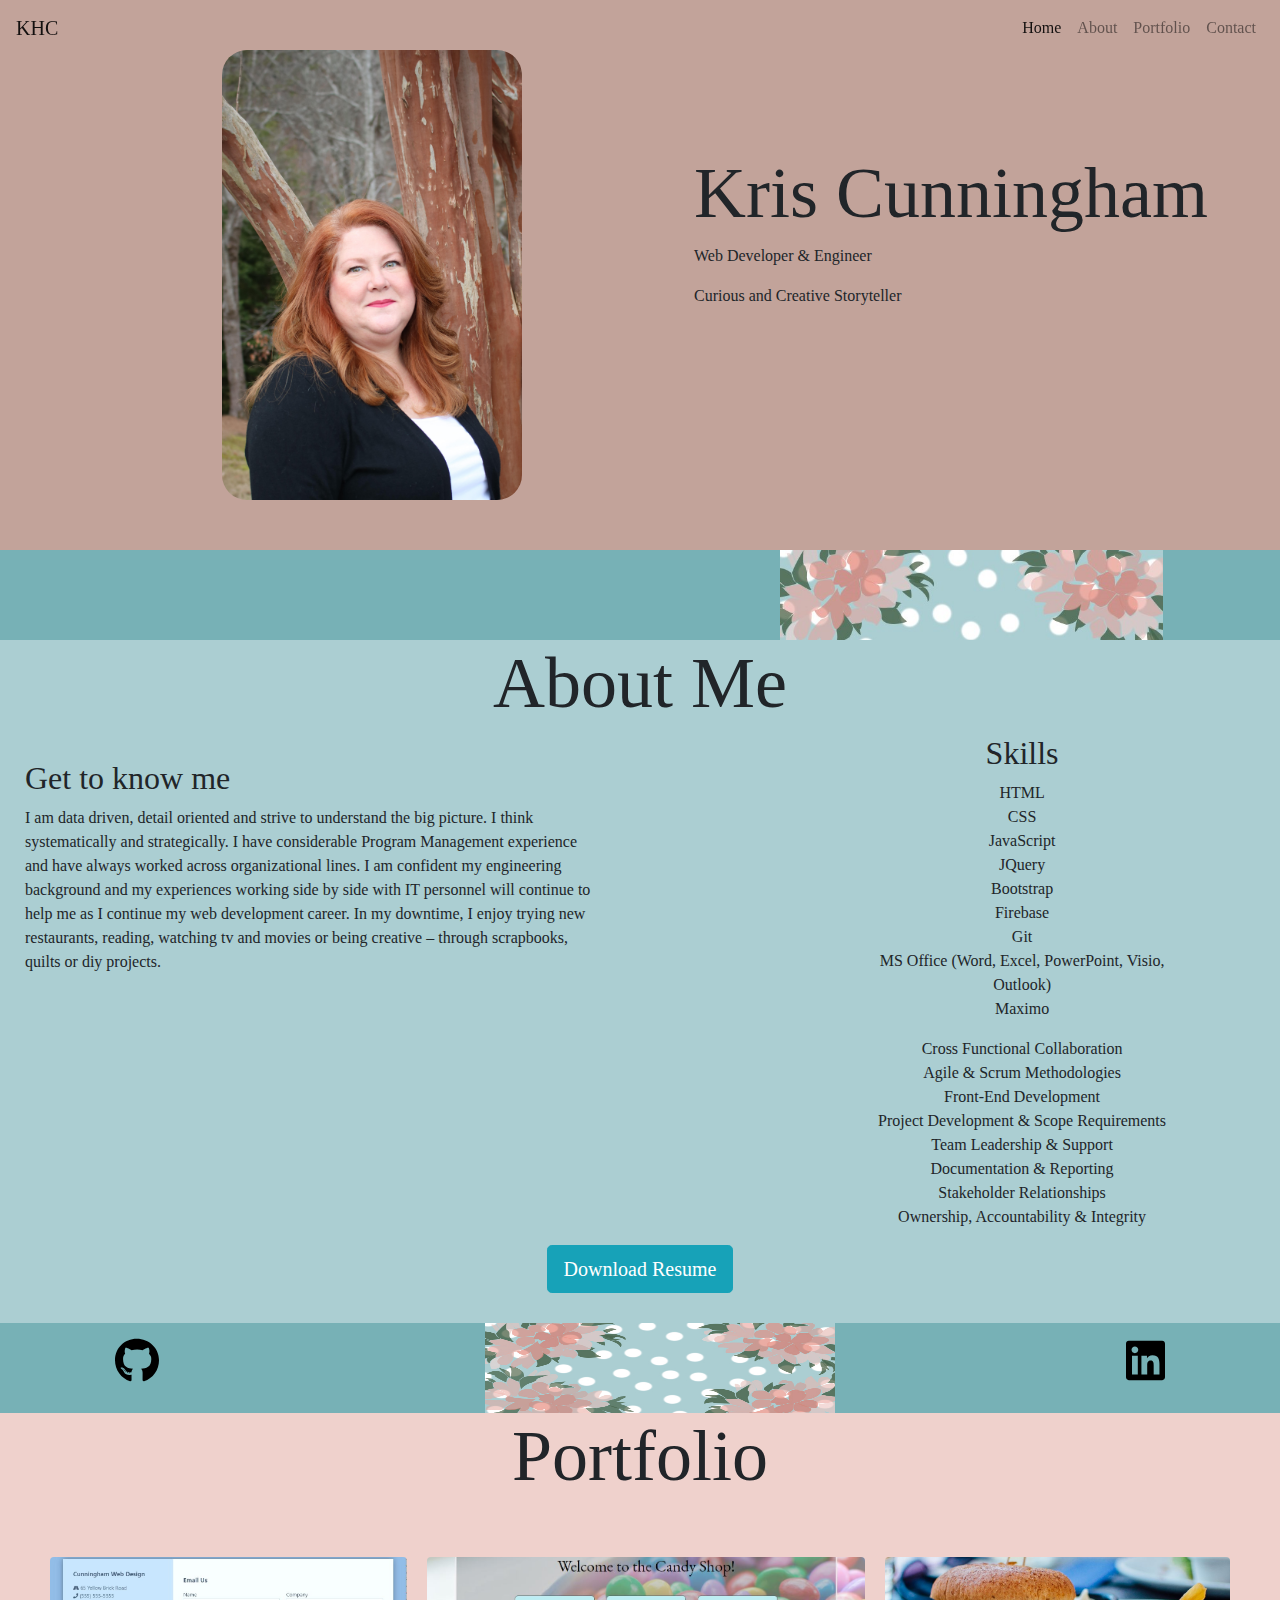
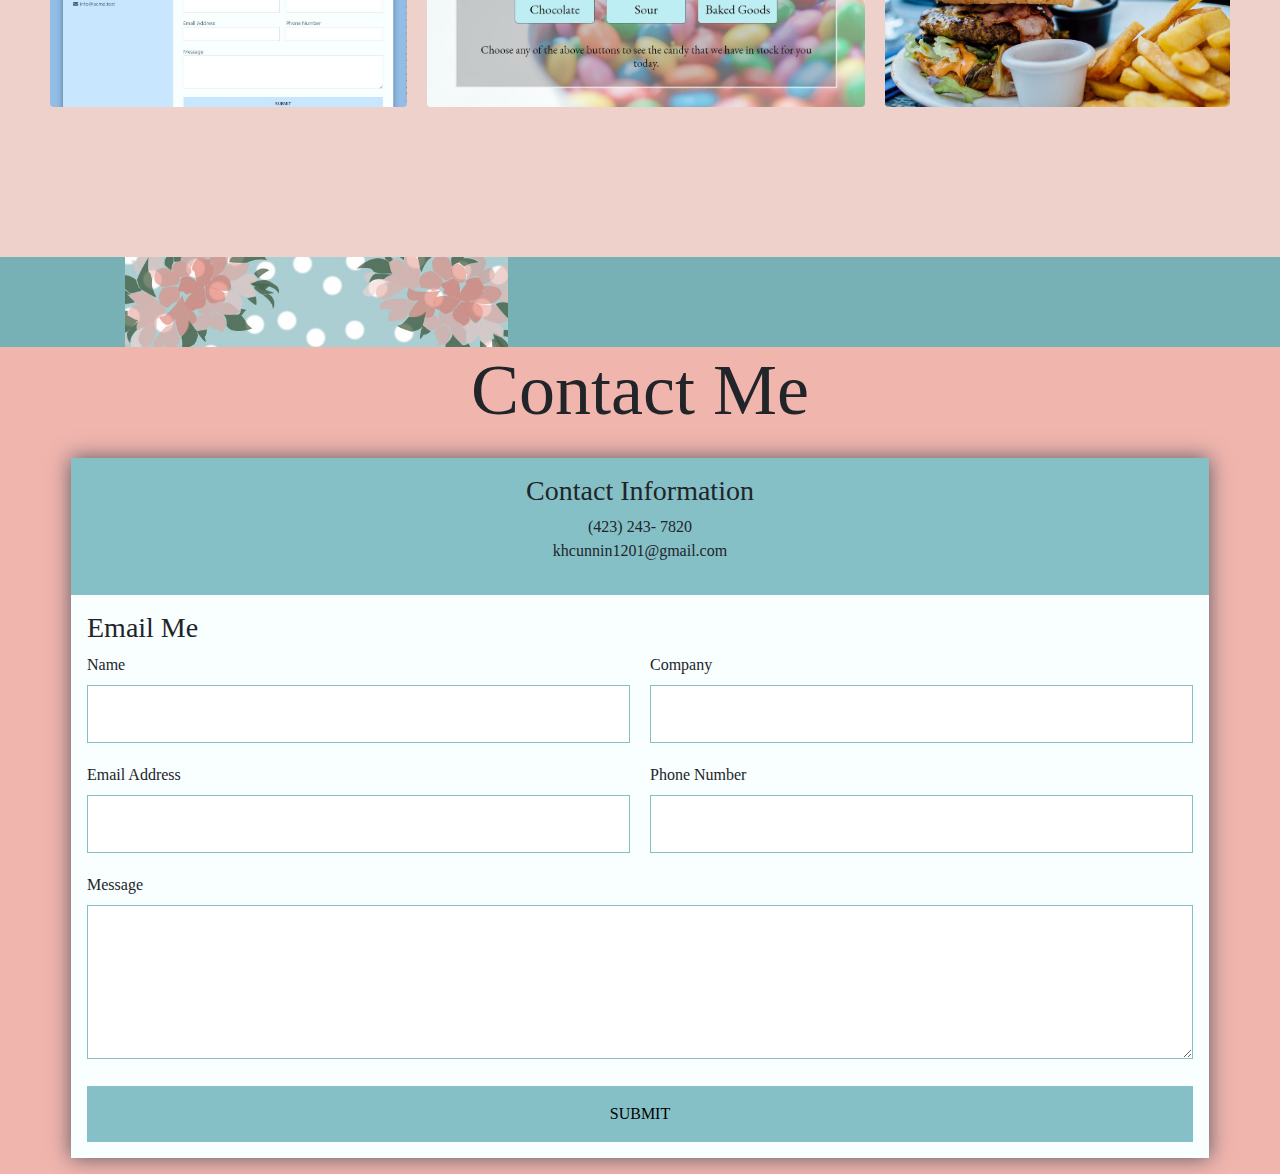
==== index.html @ acf3e019 "first commit" ====
<!DOCTYPE html>
<html lang="en">
  <head>
    <!-- Required meta tags -->
    <meta charset="utf-8" />
    <meta
      name="viewport"
      content="width=device-width, initial-scale=1, shrink-to-fit=no"
    />

    <!-- Bootstrap CSS -->
    <link
      rel="stylesheet"
      href="https://stackpath.bootstrapcdn.com/bootstrap/4.4.1/css/bootstrap.min.css"
      integrity="sha384-Vkoo8x4CGsO3+Hhxv8T/Q5PaXtkKtu6ug5TOeNV6gBiFeWPGFN9MuhOf23Q9Ifjh"
      crossorigin="anonymous"
    />

    <link rel="stylesheet" href="https://use.fontawesome.com/releases/v5.3.1/css/all.css" integrity="sha384-mzrmE5qonljUremFsqc01SB46JvROS7bZs3IO2EmfFsd15uHvIt+Y8vEf7N7fWAU"
    crossorigin="anonymous">

    <link rel="stylesheet" href="/style.css" />

    <title>KHC Capstone</title>
  </head>
  <body>
    <nav class="navbar fixed-top navbar-expand-lg navbar-light">
      <a class="navbar-brand" href="/index.html">KHC</a>
      <button
        class="navbar-toggler"
        type="button"
        data-toggle="collapse"
        data-target="#navbarNav"
        aria-controls="navbarNav"
        aria-expanded="false"
        aria-label="Toggle navigation"
      >
        <span class="navbar-toggler-icon"></span>
      </button>
      <div class="collapse navbar-collapse" id="navbarNav">
        <ul class="navbar-nav ml-auto">
          <li class="nav-item active">
            <a class="nav-link" href="#"
              >Home <span class="sr-only">(current)</span></a
            >
          </li>
          <li class="nav-item">
            <a class="nav-link" href="#about">About</a>
          </li>
          <li class="nav-item">
            <a class="nav-link" href="#portfolio">Portfolio</a>
          </li>
          <li class="nav-item">
            <a class="nav-link" href="#contact">Contact</a>
          </li>
        </ul>
      </div>
    </nav>

    <!-- home page begins -->
    <div class="container-fluid">
      <div id="top">
        <div class="background-image">
          <img src="/images/profilepic.jpg" alt="" class="myImage" />
        </div>
        <div class="info">
          <h1>Kris Cunningham</h1>
          <p>Web Developer & Engineer</p>
          <p>Curious and Creative Storyteller</p>
        </div>
      </div>
      <div class="home-logo">
        <img src="/images/bannerstrip.jpg" alt="" class="home-logo-img" />
      </div>

      <!-- ABOUT SECTION -->
      <div id="about">
        <h1 class="aboutMe">About Me</h1>
        <div class="row">
          <div class="col-lg-6">
            <div class="about-container">
              <h2>Get to know me</h2>
              <p>
                I am data driven, detail oriented and strive to understand the
                big picture. I think systematically and strategically. I have
                considerable Program Management experience and have always
                worked across organizational lines. I am confident my
                engineering background and my experiences working side by side
                with IT personnel will continue to help me as I continue my web
                development career. In my downtime, I enjoy trying new
                restaurants, reading, watching tv and movies or being creative –
                through scrapbooks, quilts or diy projects.
              </p>
            </div>
          </div>
          <div class="col-lg-2"></div>
          <div class="col-lg-3">
            <div class="skillset">
              <h2>Skills</h2>
              <div class="skill-container">
                <div id="tech"></div>
                <div id="mgmt"></div>
              </div>
            </div>
          </div>
        </div>
        <div class="resume">
          <a href="/Kris Cunningham Feb 2020.pdf" class="btn btn-info btn-lg resume"
            >Download Resume</a
          >
        </div>
        <div class="home-logo about-logo">
            
            <a href="https://github.com/khcunnin1201/" target="_blank""><img class="social git" src="/images/github-brands.svg" alt=""></a>
            <img src="/images/banner3.jpg" alt="" class="about-img">

           
            


        <a href="https://www.linkedin.com/in/kris-cunningham/" target="_blank">
            <img class="social linkedin" src="/images/linkedin-brands.svg" alt=""></a>
        </div>
    </div>
    <div id="portfolio">
        <h1 class="port">Portfolio</h1>
        <div class="wrapper">
            <div class="grid-item">
                <a href="https://khcunnin-contact-form.netlify.com/" target="_blank">
                <img src="/images/contactform.JPG" alt="">
            </a>
            </div>
            <div class="grid-item">
                <a href="https://khcunnin-candyshop.netlify.com/" target="_blank">
                <img src="/images/candyshop.JPG" alt="">
            </a>
            </div>
            <div class="grid-item">
                <a href="https://khcunnin-restaurant-mobile.netlify.com/" target="_blank">
                <img src="/images/restaurant.JPG" alt="">
            </a>
            </div>
        </div>
        
    </div>
    <div class="home-logo contact-logo">
        <img src="/images/bannerstrip.jpg" alt="">
    </div>
    <div id="contact">
        <h1 class="contactMe">Contact Me</h1>
        <!-- contact form begins  -->
             <div class="contact-container">
                <div class="contact-wrapper">
                    <div class="company-info">
                       <h3>Contact Information</h3>
                       <ul>
                           <li><i class="fas fa-phone"></i> (423) 243- 7820</li>
                           <li><i class="fas fa-envelope"></i> khcunnin1201@gmail.com</li>
                       </ul>
                   </div>
                   <div class="contact">
                       <h3>Email Me</h3>
                       <div class="alert">Your message has been sent.</div>
                       <form id="contactForm" action="https://formspree.io/mlebepkz" method="POST">
                        
                           <p> <label>Name</label> <input type="text" name="name" id="name"> </p>
                           <p> <label>Company</label> <input type="text" name="company" id="company"> </p>
                           <p> <label>Email Address</label> <input type="text" name="email" id="email"> </p>
                           <p> <label>Phone Number</label> <input type="text" name="phone" id="phone"> </p>
                           <p class="full"> <label>Message</label> <textarea name="message" id="message" rows="5"></textarea> </p>
                           <p class="full"> <button type="submit">Submit</button> </p>
                       </form>
                   </div>
                </div>
            </div> 
            
    </div>

            
            
             
            
            
    </div>
    <!-- Container fluid container-->

    <!-- Optional JavaScript -->
    <!-- jQuery first, then Popper.js, then Bootstrap JS -->
    <script
      src="https://code.jquery.com/jquery-3.4.1.slim.min.js"
      integrity="sha384-J6qa4849blE2+poT4WnyKhv5vZF5SrPo0iEjwBvKU7imGFAV0wwj1yYfoRSJoZ+n"
      crossorigin="anonymous"
    ></script>
    <script
      src="https://cdn.jsdelivr.net/npm/popper.js@1.16.0/dist/umd/popper.min.js"
      integrity="sha384-Q6E9RHvbIyZFJoft+2mJbHaEWldlvI9IOYy5n3zV9zzTtmI3UksdQRVvoxMfooAo"
      crossorigin="anonymous"
    ></script>
    <script
      src="https://stackpath.bootstrapcdn.com/bootstrap/4.4.1/js/bootstrap.min.js"
      integrity="sha384-wfSDF2E50Y2D1uUdj0O3uMBJnjuUD4Ih7YwaYd1iqfktj0Uod8GCExl3Og8ifwB6"
      crossorigin="anonymous"
    ></script>
    <script src="/main.js"></script>
  </body>
</html>
---- style.css ----
* {
    margin: 0;
    padding: 0;
    font-family: 'Forum', cursive;
    
}

html{
  scroll-behavior: smooth; 
  
}
body {
  background-color: #333;

}

.container-fluid {
  padding: 0 0 0 0;
  margin: 0 0 0 0;
}




/* TOP */
#top {
  background-color: #C2A39A;
  display: flex;
  flex-wrap: wrap;
  justify-content: space-evenly;
}
.background-image {
  max-width: 100%;
}

 img.myImage {
  margin-top: 50px;
  margin-bottom: 50px;
  margin-left: 150px;
  max-height: 450px;
  border-radius: 25px;
}
.info {
  margin: 150px 0 0 100px;
}
.info h1 {
  font-size: 4.5rem;
  
}

.home-logo {
  height: 90px;
  background-color: #77B1B6;
}

.home-logo-img {
  height: 90px;
  margin-left: 780px;
}

/* ABOUT ME SECTION */
#about {
  background-color: #ABCED2;
}
.aboutMe, .port, .contactMe {
  font-size: 4.5rem;
  text-align: center;
}
.about-container {
  padding: 25px;
}

.resume {
  text-align: center;
  margin-bottom: 15px;
}
.about-logo-img {
  height: 90px;
  margin: 0 35% ;
}
.about-logo {
  text-align: center;
  height: 90px;
  
}
.about-img {
  height: 90px;
  width: 350px;
  margin-left: 35px;
}

.skillset {
  text-align: center;
}
ul li {
  list-style: none;
}



img.social  {
  padding: 15px;
  height: 75px;
}

 .linkedin {
  margin-right: 100px;
  float: right;
  
}
.git {
  float: left;
  margin-left: 100px;
}

/*  PORTFOLIO SECTION */
#portfolio {
  background-color: #EFD1CC;
  padding-bottom: 100px;
  
}
#portfolio h1 {
  text-align: center;
}



.wrapper {
  display: grid;
  grid-template-columns: repeat(auto-fit, minmax(150px, auto));
  grid-auto-rows: minmax(auto, 150px);
  grid-gap: 20px;
  padding: 50px;
}
.wrapper .grid-item {
  transition: .8s;
}
.grid-item img {
  width: 100%;
  height: 100%;
  object-fit: cover;
  border-radius: 4px;
}
.wrapper .grid-item:hover {
  box-shadow: 2px 2px 30px rgba(0, 0, 0, 0.7);
  transition: .8s;
}

/*  CONTACT SECTION */
.contactMe {
  text-align: center;
}
#contact {
  background-color: #F0B5AD;
  overflow: hidden;
}
.contact-logo img {
  height: 90px;
  margin-left: 125px;
}
#contact .contact-logo{
  display: grid;
  grid-template-columns: 1fr 1fr;
  background: #77b1b6;
  justify-items: center;
  width: 100vw;
  margin-top: 35px;
}
.contact-container{
    box-sizing: border-box;
    max-width: 1170px;
    margin-left: auto;
    margin-right: auto;
    padding: 1em;
}
.company-info{
  background: #86c0c7;
}
.company-info h3{
  text-align: center;
}
.company-info ul{
  list-style: none;
  padding: 0;
  text-align: center;
}
.brand{
  text-align: center;
}
.contact-wrapper{
  box-shadow: 0 0 20px 0 rgba(26, 47, 65, 0.7);
}
.contact-wrapper > *{
  padding: 1em;
}
.contact{
  background: #f9feff;
}
.contact form{
  display: grid;
  grid-template-columns: 1fr 1fr;
  grid-gap: 20px;
}
.contact form label{
  display: block;
}
.contact form p{
  margin: 0;
}
.contact form .full{
  grid-column: 1 / 3;
}
.contact form button, .contact form input, .contact form textarea{
  width: 100%;
  padding: 1em;
  border: 1px solid #86c0c7;
}
.contact form button{
  background: #86c0c7;
  border: 0;
  text-transform: uppercase;
}
.contact form button:hover, .contact form button:focus{
  background: #92bde7;
  color:#fff;
  outline:0;
  transition: background-color 2s ease-out;
}
.alert{
  text-align: center;
  padding: 10px;
  background: #79c879;
  color: #fff;
  margin-bottom: 10px;
  display: none;
}



  



/* MEDIA QUERIES    */
@media only screen and (max-width: 768px) {
  
  img.myImage {
    margin: 65px 0 0 0;
    padding: 0 0 0 0;
  }
  .info {
    margin: 0px;
  }
  .info h1 {
    margin-top: 15px;
    font-size: 3.0rem;
  }

  .info p {
    text-align: center;
  }
  .home-logo-img {
    max-width: 100%;
    margin-left: 0px;
  }

  

  .about-img {
    display: none;
  }
  


  
 

}


  

  





section#about{
  background-color: #abced2;
}
section#portfolio{
  background-color: #f0d1cc;
}
section#contact{
  background-color: #f0b5ad;
}
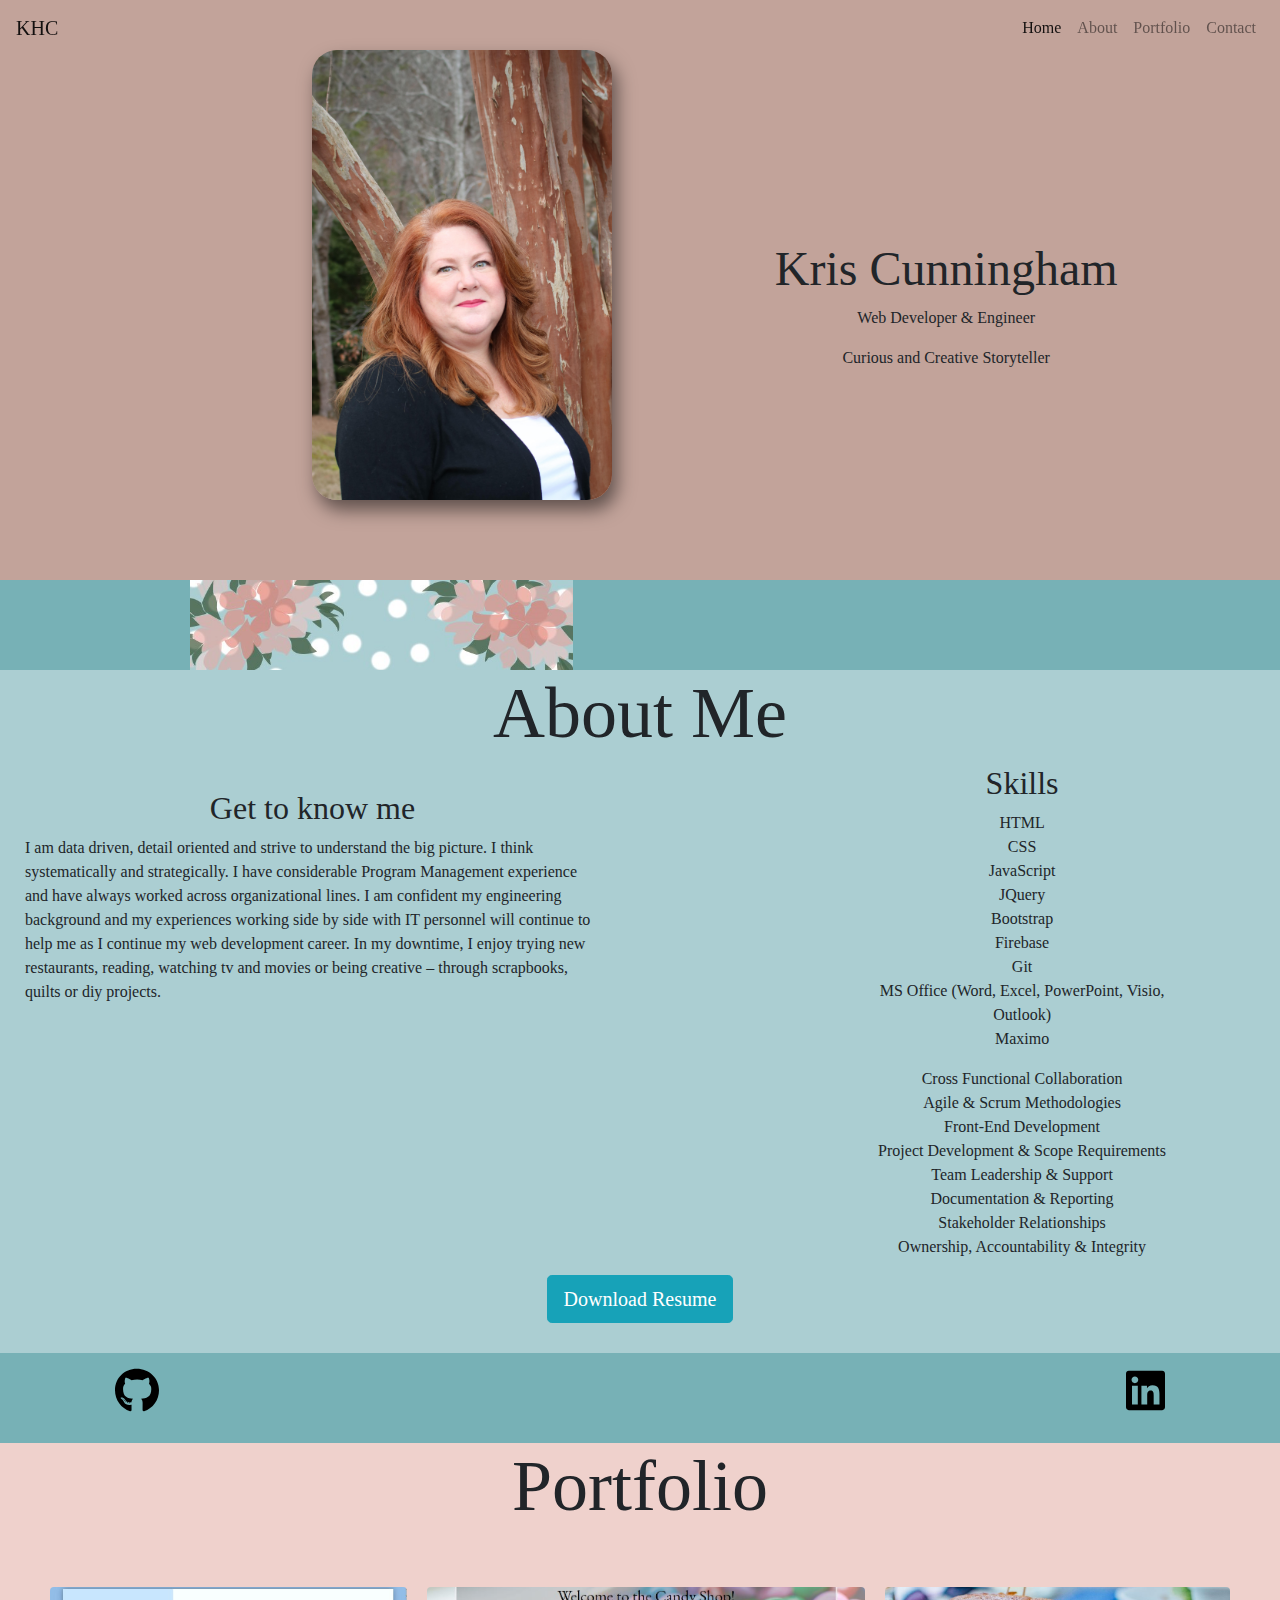
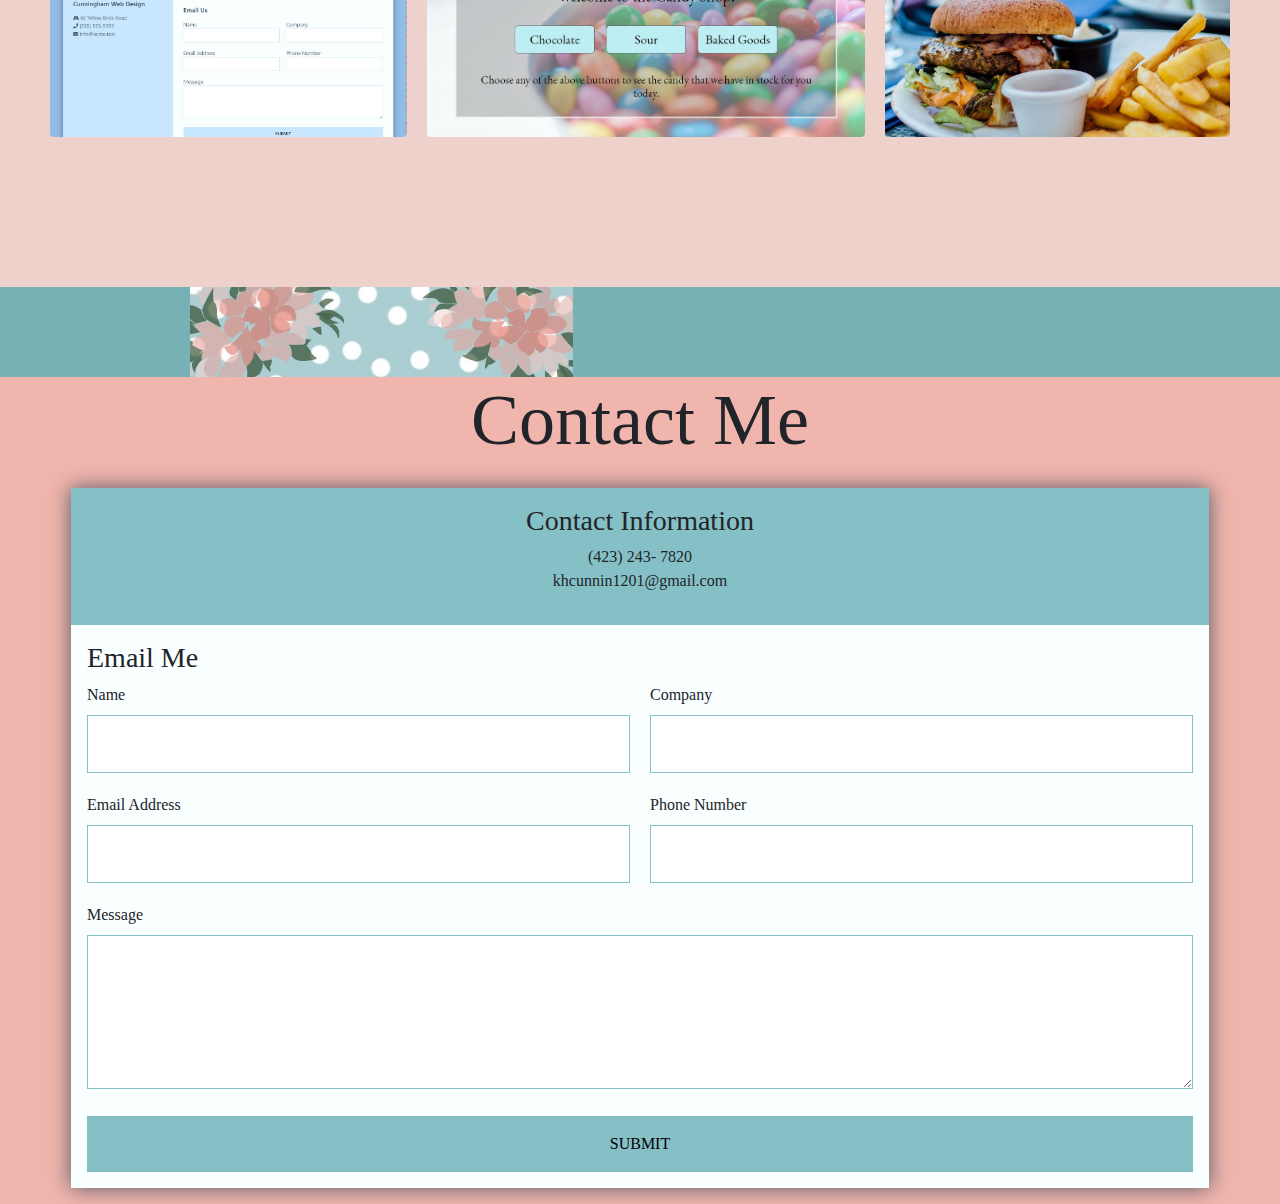
==== commit 60436c40: "updates" ====
--- a/index.html
+++ b/index.html
@@ -79,7 +79,7 @@
         <div class="row">
           <div class="col-lg-6">
             <div class="about-container">
-              <h2>Get to know me</h2>
+              <h2 class="knowMe">Get to know me</h2>
               <p>
                 I am data driven, detail oriented and strive to understand the
                 big picture. I think systematically and strategically. I have
--- a/style.css
+++ b/style.css
@@ -1,17 +1,14 @@
 * {
-    margin: 0;
-    padding: 0;
-    font-family: 'Forum', cursive;
-    
-}
-
-html{
-  scroll-behavior: smooth; 
-  
+  margin: 0;
+  padding: 0;
+  font-family: "Forum", cursive;
+}
+
+html {
+  scroll-behavior: smooth;
 }
 body {
   background-color: #333;
-
 }
 
 .container-fluid {
@@ -19,12 +16,9 @@
   margin: 0 0 0 0;
 }
 
-
-
-
 /* TOP */
 #top {
-  background-color: #C2A39A;
+  background-color: #c2a39a;
   display: flex;
   flex-wrap: wrap;
   justify-content: space-evenly;
@@ -33,24 +27,24 @@
   max-width: 100%;
 }
 
- img.myImage {
+img.myImage {
   margin-top: 50px;
   margin-bottom: 50px;
   margin-left: 150px;
   max-height: 450px;
   border-radius: 25px;
+  box-shadow: 5px 10px 18px rgba(0, 0, 0, 0.5);
 }
 .info {
   margin: 150px 0 0 100px;
 }
 .info h1 {
   font-size: 4.5rem;
-  
 }
 
 .home-logo {
   height: 90px;
-  background-color: #77B1B6;
+  background-color: #77b1b6;
 }
 
 .home-logo-img {
@@ -60,9 +54,11 @@
 
 /* ABOUT ME SECTION */
 #about {
-  background-color: #ABCED2;
-}
-.aboutMe, .port, .contactMe {
+  background-color: #abced2;
+}
+.aboutMe,
+.port,
+.contactMe {
   font-size: 4.5rem;
   text-align: center;
 }
@@ -76,12 +72,11 @@
 }
 .about-logo-img {
   height: 90px;
-  margin: 0 35% ;
+  margin: 0 35%;
 }
 .about-logo {
   text-align: center;
   height: 90px;
-  
 }
 .about-img {
   height: 90px;
@@ -96,17 +91,14 @@
   list-style: none;
 }
 
-
-
-img.social  {
+img.social {
   padding: 15px;
   height: 75px;
 }
 
- .linkedin {
+.linkedin {
   margin-right: 100px;
   float: right;
-  
 }
 .git {
   float: left;
@@ -115,15 +107,12 @@
 
 /*  PORTFOLIO SECTION */
 #portfolio {
-  background-color: #EFD1CC;
+  background-color: #efd1cc;
   padding-bottom: 100px;
-  
 }
 #portfolio h1 {
   text-align: center;
 }
-
-
 
 .wrapper {
   display: grid;
@@ -133,7 +122,7 @@
   padding: 50px;
 }
 .wrapper .grid-item {
-  transition: .8s;
+  transition: 0.8s;
 }
 .grid-item img {
   width: 100%;
@@ -143,7 +132,7 @@
 }
 .wrapper .grid-item:hover {
   box-shadow: 2px 2px 30px rgba(0, 0, 0, 0.7);
-  transition: .8s;
+  transition: 0.8s;
 }
 
 /*  CONTACT SECTION */
@@ -151,14 +140,14 @@
   text-align: center;
 }
 #contact {
-  background-color: #F0B5AD;
+  background-color: #f0b5ad;
   overflow: hidden;
 }
 .contact-logo img {
   height: 90px;
   margin-left: 125px;
 }
-#contact .contact-logo{
+#contact .contact-logo {
   display: grid;
   grid-template-columns: 1fr 1fr;
   background: #77b1b6;
@@ -166,67 +155,70 @@
   width: 100vw;
   margin-top: 35px;
 }
-.contact-container{
-    box-sizing: border-box;
-    max-width: 1170px;
-    margin-left: auto;
-    margin-right: auto;
-    padding: 1em;
-}
-.company-info{
+.contact-container {
+  box-sizing: border-box;
+  max-width: 1170px;
+  margin-left: auto;
+  margin-right: auto;
+  padding: 1em;
+}
+.company-info {
   background: #86c0c7;
 }
-.company-info h3{
-  text-align: center;
-}
-.company-info ul{
+.company-info h3 {
+  text-align: center;
+}
+.company-info ul {
   list-style: none;
   padding: 0;
   text-align: center;
 }
-.brand{
-  text-align: center;
-}
-.contact-wrapper{
+.brand {
+  text-align: center;
+}
+.contact-wrapper {
   box-shadow: 0 0 20px 0 rgba(26, 47, 65, 0.7);
 }
-.contact-wrapper > *{
+.contact-wrapper > * {
   padding: 1em;
 }
-.contact{
+.contact {
   background: #f9feff;
 }
-.contact form{
+.contact form {
   display: grid;
   grid-template-columns: 1fr 1fr;
   grid-gap: 20px;
 }
-.contact form label{
+.contact form label {
   display: block;
 }
-.contact form p{
+.contact form p {
   margin: 0;
 }
-.contact form .full{
+.contact form .full {
   grid-column: 1 / 3;
 }
-.contact form button, .contact form input, .contact form textarea{
+.contact form button,
+.contact form input,
+.contact form textarea {
   width: 100%;
   padding: 1em;
   border: 1px solid #86c0c7;
 }
-.contact form button{
+.contact form button {
   background: #86c0c7;
   border: 0;
   text-transform: uppercase;
 }
-.contact form button:hover, .contact form button:focus{
+.contact form button:hover,
+.contact form button:focus {
   background: #92bde7;
-  color:#fff;
-  outline:0;
+  color: #fff;
+  outline: 0;
   transition: background-color 2s ease-out;
 }
-.alert{
+.alert {
   text-align: center;
   padding: 10px;
   background: #79c879;
@@ -235,15 +227,8 @@
   display: none;
 }
 
-
-
-  
-
-
-
 /* MEDIA QUERIES    */
 @media only screen and (max-width: 768px) {
-  
   img.myImage {
     margin: 65px 0 0 0;
     padding: 0 0 0 0;
@@ -253,7 +238,7 @@
   }
   .info h1 {
     margin-top: 15px;
-    font-size: 3.0rem;
+    font-size: 3rem;
   }
 
   .info p {
@@ -264,35 +249,59 @@
     margin-left: 0px;
   }
 
-  
-
   .about-img {
     display: none;
   }
-  
-
-
-  
- 
-
-}
-
-
-  
-
-  
-
-
-
-
-
-section#about{
+}
+
+section#about {
   background-color: #abced2;
 }
-section#portfolio{
+section#portfolio {
   background-color: #f0d1cc;
 }
-section#contact{
+section#contact {
   background-color: #f0b5ad;
 }
 
+@media only screen and (min-width: 768px) {
+  #top {
+    padding-bottom: 30px;
+  }
+  .info {
+    margin: 0px;
+  }
+  .info h1 {
+    margin-top: 5em;
+    font-size: 3rem;
+  }
+
+  .info p {
+    text-align: center;
+  }
+  .home-logo-img {
+    max-width: 100%;
+    margin-left: 190px;
+  }
+
+  .about-img {
+    display: none;
+  }
+  .contact-logo img {
+    margin-left: 190px;
+  }
+  .knowMe {
+    text-align: center;
+    
+  }
+}
+
+section#about {
+  background-color: #abced2;
+}
+section#portfolio {
+  background-color: #f0d1cc;
+}
+section#contact {
+  background-color: #f0b5ad;
+}
